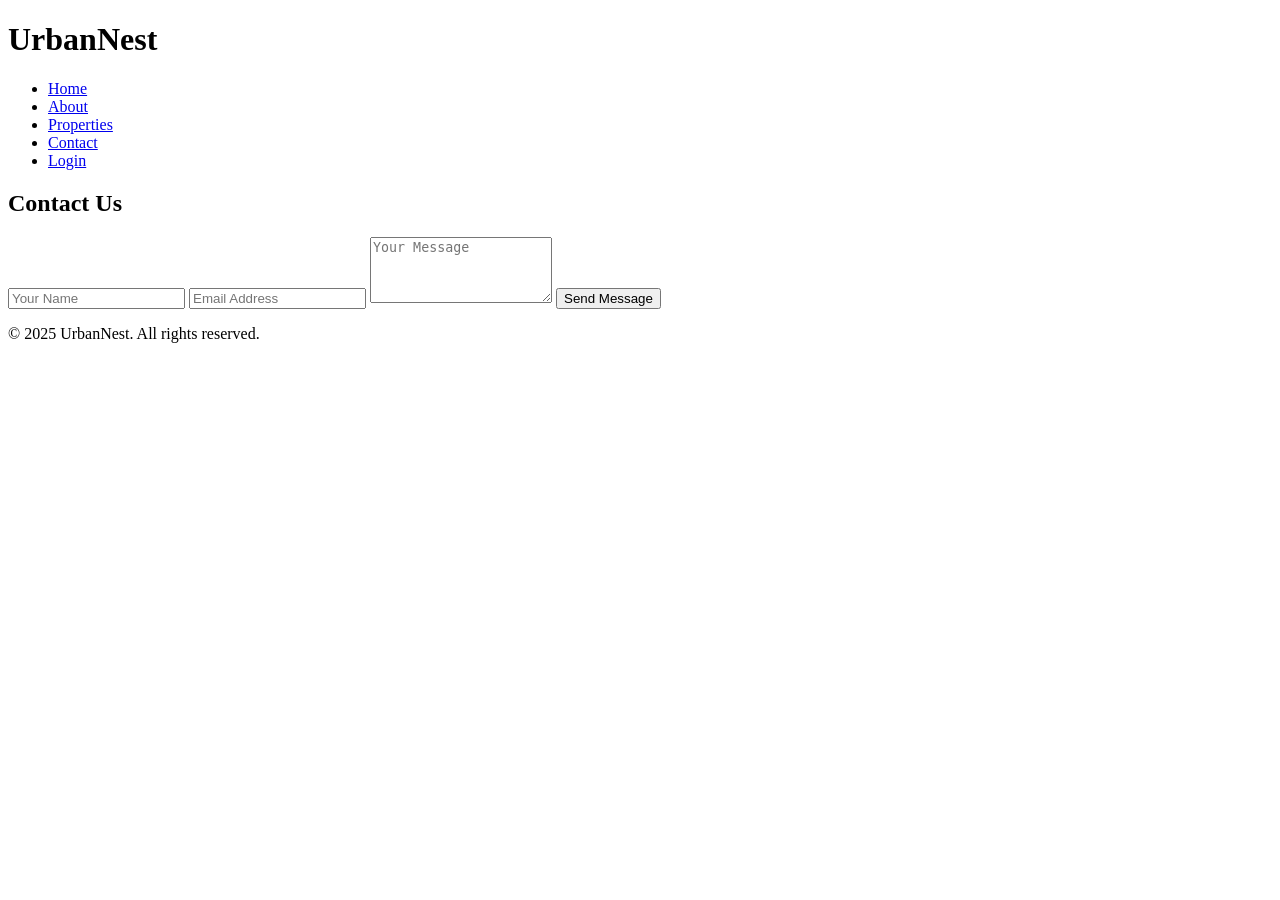
==== contact.html @ 1af2ee64 "Add files via upload" ====
<!DOCTYPE html>
<html lang="en">
<head>
  <meta charset="UTF-8">
  <meta name="viewport" content="width=device-width, initial-scale=1.0">
  <title>Contact | UrbanNest</title>
  <link rel="stylesheet" href="styles.css">
</head>
<body>
  <header>
    <h1 class="logo">UrbanNest</h1>
    <nav>
      <ul>
        <li><a href="index.html">Home</a></li>
        <li><a href="about.html">About</a></li>
        <li><a href="properties.html">Properties</a></li>
        <li><a href="contact.html" class="active">Contact</a></li>
        <li><a href="login.html">Login</a></li>
      </ul>
    </nav>
  </header>

  <section class="contact-section">
    <h2>Contact Us</h2>
    <form>
      <input type="text" placeholder="Your Name" required>
      <input type="email" placeholder="Email Address" required>
      <textarea placeholder="Your Message" rows="4" required></textarea>
      <button type="submit" class="btn">Send Message</button>
    </form>
  </section>

  <footer>
    <p>&copy; 2025 UrbanNest. All rights reserved.</p>
  </footer>
</body>
</html>
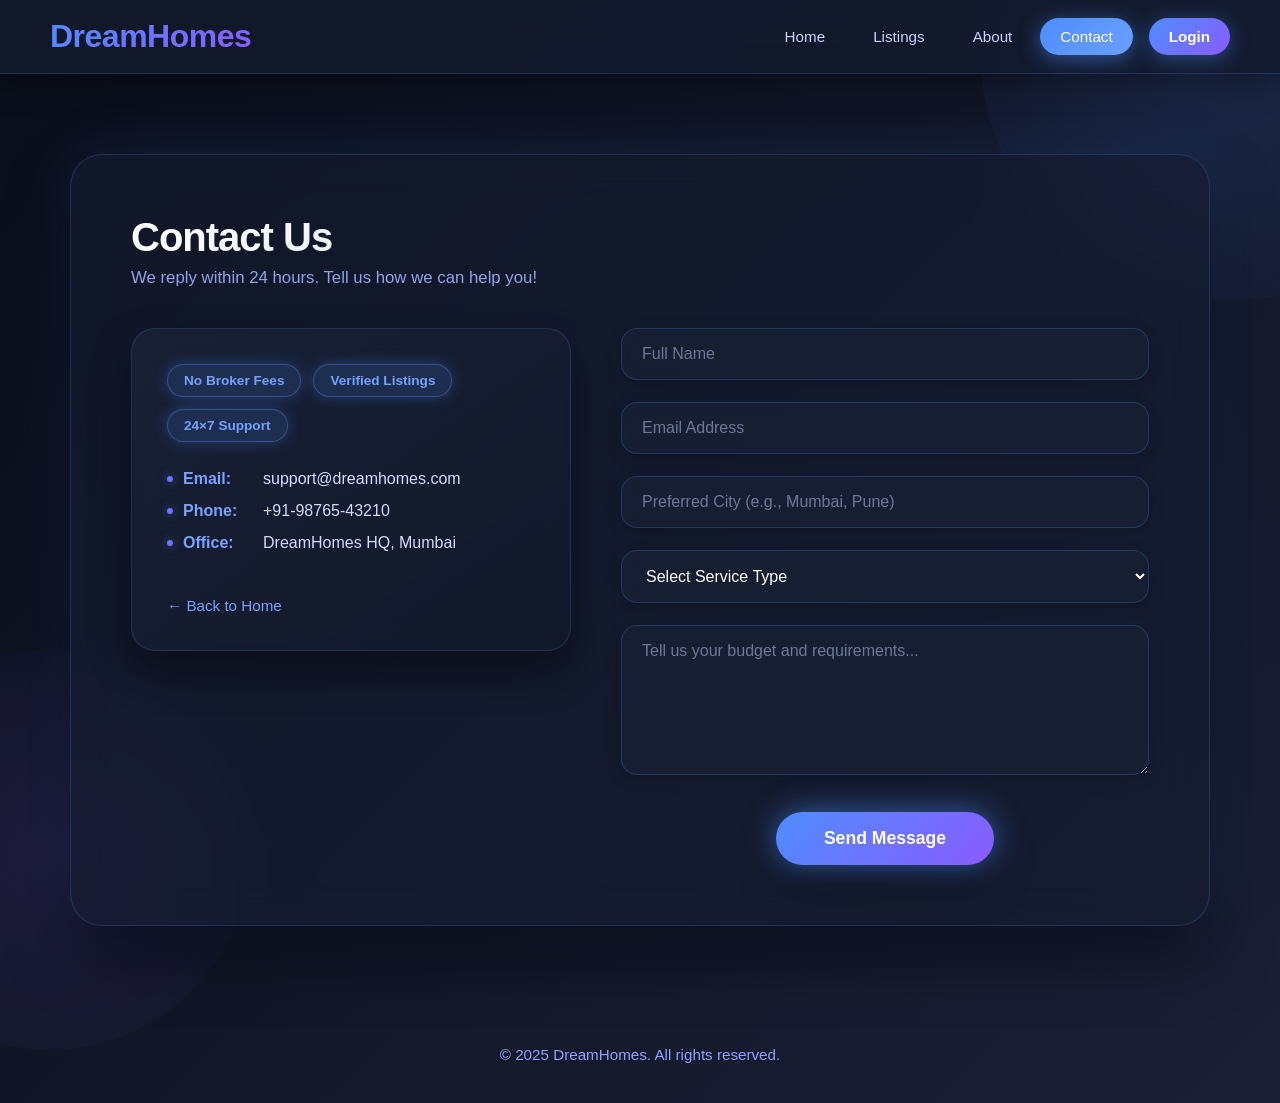
==== commit c841c0e0: "up" ====
--- a/contact.html
+++ b/contact.html
@@ -3,35 +3,458 @@
 <head>
   <meta charset="UTF-8">
   <meta name="viewport" content="width=device-width, initial-scale=1.0">
-  <title>Contact | UrbanNest</title>
-  <link rel="stylesheet" href="styles.css">
+  <title>Contact Us | DreamHomes</title>
+
+  <style>
+    *{
+      margin:0;
+      padding:0;
+      box-sizing:border-box;
+      font-family:"Segoe UI", Tahoma, sans-serif;
+    }
+
+    body{
+      background: linear-gradient(135deg, #0a0e1a 0%, #1a1f35 100%);
+      color:#e8ecff;
+      min-height:100vh;
+      position:relative;
+      overflow-x:hidden;
+    }
+
+    body::before{
+      content:'';
+      position:fixed;
+      width:500px;
+      height:500px;
+      background:radial-gradient(circle, rgba(78,141,255,0.15), transparent);
+      border-radius:50%;
+      top:-200px;
+      right:-200px;
+      pointer-events:none;
+      animation:float 20s infinite ease-in-out;
+    }
+
+    body::after{
+      content:'';
+      position:fixed;
+      width:400px;
+      height:400px;
+      background:radial-gradient(circle, rgba(138,91,255,0.12), transparent);
+      border-radius:50%;
+      bottom:-150px;
+      left:-150px;
+      pointer-events:none;
+      animation:float 15s infinite ease-in-out reverse;
+    }
+
+    @keyframes float{
+      0%, 100%{ transform:translate(0,0) scale(1); }
+      50%{ transform:translate(30px, 30px) scale(1.1); }
+    }
+
+    header{
+      position:sticky;
+      top:0;
+      background:rgba(19,26,45,0.85);
+      backdrop-filter:blur(20px);
+      padding:18px 50px;
+      display:flex;
+      justify-content:space-between;
+      align-items:center;
+      box-shadow:0 8px 32px rgba(0,0,0,0.4);
+      border-bottom:1px solid rgba(78,141,255,0.2);
+      z-index:100;
+    }
+
+    header h1{
+      background:linear-gradient(135deg, #4e8dff, #8a5bff);
+      -webkit-background-clip:text;
+      -webkit-text-fill-color:transparent;
+      background-clip:text;
+      font-size:2rem;
+      font-weight:800;
+      letter-spacing:-0.5px;
+    }
+
+    nav{
+      display:flex;
+      gap:8px;
+      align-items:center;
+    }
+
+    nav a{
+      padding:10px 20px;
+      border-radius:25px;
+      font-size:0.95rem;
+      color:#c8d2ff;
+      text-decoration:none;
+      transition:all 0.3s cubic-bezier(0.4, 0, 0.2, 1);
+      position:relative;
+      font-weight:500;
+    }
+
+    nav a:hover{
+      background:rgba(78,141,255,0.15);
+      color:white;
+      transform:translateY(-2px);
+    }
+
+    nav a.active{
+      background:linear-gradient(135deg, #4e8dff, #6a9fff);
+      color:white;
+      box-shadow:0 4px 20px rgba(78,141,255,0.5);
+    }
+
+    nav .login-btn{
+      background:linear-gradient(135deg, #4e8dff, #8a5bff);
+      color:white;
+      font-weight:600;
+      box-shadow:0 4px 20px rgba(78,141,255,0.4);
+      margin-left:8px;
+    }
+
+    nav .login-btn:hover{
+      box-shadow:0 6px 30px rgba(78,141,255,0.6);
+      transform:translateY(-3px);
+    }
+
+    main{
+      max-width:1200px;
+      margin:80px auto;
+      padding:0 30px;
+      position:relative;
+      z-index:1;
+    }
+
+    .card{
+      background:rgba(21,29,49,0.6);
+      backdrop-filter:blur(20px);
+      border-radius:32px;
+      padding:60px;
+      box-shadow:
+        0 30px 60px rgba(0,0,0,0.5),
+        0 0 1px rgba(255,255,255,0.1) inset,
+        0 0 60px rgba(78,141,255,0.15);
+      border:1px solid rgba(78,141,255,0.2);
+      animation:fadeInUp 0.8s ease;
+    }
+
+    @keyframes fadeInUp{
+      from{
+        opacity:0;
+        transform:translateY(30px);
+      }
+      to{
+        opacity:1;
+        transform:translateY(0);
+      }
+    }
+
+    .title{
+      font-size:2.5rem;
+      font-weight:800;
+      margin-bottom:8px;
+      background:linear-gradient(135deg, #fff, #b8c9ff);
+      -webkit-background-clip:text;
+      -webkit-text-fill-color:transparent;
+      background-clip:text;
+      letter-spacing:-1px;
+    }
+
+    .subtitle{
+      color:#9fb1ff;
+      font-size:1.05rem;
+      margin-bottom:40px;
+      opacity:0.9;
+    }
+
+    .grid{
+      display:grid;
+      grid-template-columns:1fr 1.2fr;
+      gap:50px;
+      align-items:start;
+    }
+
+    .leftbox{
+      background:linear-gradient(145deg, rgba(27,35,56,0.8), rgba(17,24,41,0.9));
+      backdrop-filter:blur(10px);
+      padding:35px;
+      border-radius:24px;
+      box-shadow:
+        0 20px 40px rgba(0,0,0,0.4),
+        0 0 1px rgba(255,255,255,0.1) inset;
+      border:1px solid rgba(78,141,255,0.2);
+      position:sticky;
+      top:120px;
+    }
+
+    .tags{
+      display:flex;
+      gap:12px;
+      flex-wrap:wrap;
+      margin-bottom:28px;
+    }
+
+    .tag{
+      padding:8px 16px;
+      background:rgba(78,141,255,0.15);
+      color:#73a2ff;
+      border-radius:25px;
+      font-size:0.85rem;
+      font-weight:600;
+      border:1px solid rgba(78,141,255,0.4);
+      box-shadow:0 0 15px rgba(78,141,255,0.3);
+      transition:all 0.3s;
+    }
+
+    .tag:hover{
+      background:rgba(78,141,255,0.25);
+      transform:translateY(-2px);
+      box-shadow:0 4px 20px rgba(78,141,255,0.4);
+    }
+
+    .info{
+      margin-bottom:25px;
+    }
+
+    .info p{
+      margin-bottom:14px;
+      font-size:1rem;
+      color:#d5dbff;
+      display:flex;
+      align-items:center;
+      gap:10px;
+    }
+
+    .info p::before{
+      content:'';
+      width:6px;
+      height:6px;
+      background:linear-gradient(135deg, #4e8dff, #8a5bff);
+      border-radius:50%;
+      box-shadow:0 0 10px rgba(78,141,255,0.6);
+    }
+
+    .info b{
+      color:#7aa2ff;
+      font-weight:600;
+      min-width:70px;
+    }
+
+    .back{
+      display:inline-flex;
+      align-items:center;
+      gap:8px;
+      margin-top:20px;
+      font-size:0.95rem;
+      color:#76a3ff;
+      text-decoration:none;
+      transition:all 0.3s;
+      font-weight:500;
+    }
+
+    .back:hover{
+      color:#4e8dff;
+      transform:translateX(-5px);
+    }
+
+    form{
+      display:flex;
+      flex-direction:column;
+      gap:22px;
+    }
+
+    form input,
+    form select,
+    form textarea{
+      width:100%;
+      padding:16px 20px;
+      border-radius:16px;
+      border:1px solid rgba(78,141,255,0.25);
+      background:rgba(26,34,54,0.6);
+      backdrop-filter:blur(10px);
+      color:white;
+      font-size:1rem;
+      transition:all 0.3s;
+      box-shadow:0 4px 15px rgba(0,0,0,0.2);
+    }
+
+    form input::placeholder,
+    form textarea::placeholder{
+      color:rgba(200,210,255,0.5);
+    }
+
+    form input:focus,
+    form select:focus,
+    form textarea:focus{
+      border-color:#4e8dff;
+      box-shadow:0 0 20px rgba(78,141,255,0.5), 0 8px 25px rgba(0,0,0,0.3);
+      outline:none;
+      background:rgba(26,34,54,0.8);
+      transform:translateY(-2px);
+    }
+
+    textarea{
+      resize:vertical;
+      min-height:150px;
+      font-family:inherit;
+    }
+
+    button{
+      width:max-content;
+      padding:16px 48px;
+      border:none;
+      background:linear-gradient(135deg,#4e8dff,#8a5bff);
+      color:white;
+      font-weight:700;
+      border-radius:35px;
+      font-size:1.1rem;
+      cursor:pointer;
+      margin-top:15px;
+      align-self:center;
+      box-shadow:
+        0 0 30px rgba(78,141,255,0.6),
+        0 20px 40px rgba(0,0,0,0.4);
+      transition:all 0.3s cubic-bezier(0.4, 0, 0.2, 1);
+      position:relative;
+      overflow:hidden;
+    }
+
+    button::before{
+      content:'';
+      position:absolute;
+      top:50%;
+      left:50%;
+      width:0;
+      height:0;
+      border-radius:50%;
+      background:rgba(255,255,255,0.2);
+      transform:translate(-50%, -50%);
+      transition:width 0.6s, height 0.6s;
+    }
+
+    button:hover::before{
+      width:300px;
+      height:300px;
+    }
+
+    button:hover{
+      transform:translateY(-4px);
+      box-shadow:
+        0 0 40px rgba(78,141,255,0.8),
+        0 25px 50px rgba(0,0,0,0.5);
+    }
+
+    button:active{
+      transform:translateY(-2px);
+    }
+
+    footer{
+      text-align:center;
+      padding:40px 0;
+      color:#8ea2ff;
+      font-size:0.95rem;
+      position:relative;
+      z-index:1;
+    }
+
+    @media(max-width:900px){
+      .grid{
+        grid-template-columns:1fr;
+        gap:40px;
+      }
+      .leftbox{
+        position:static;
+      }
+      header{
+        padding:16px 25px;
+      }
+      nav{
+        flex-wrap:wrap;
+      }
+      .card{
+        padding:40px 30px;
+      }
+    }
+
+    @media(max-width:600px){
+      header h1{
+        font-size:1.5rem;
+      }
+      .title{
+        font-size:2rem;
+      }
+      nav a{
+        font-size:0.85rem;
+        padding:8px 14px;
+      }
+    }
+  </style>
 </head>
+
 <body>
-  <header>
-    <h1 class="logo">UrbanNest</h1>
-    <nav>
-      <ul>
-        <li><a href="index.html">Home</a></li>
-        <li><a href="about.html">About</a></li>
-        <li><a href="properties.html">Properties</a></li>
-        <li><a href="contact.html" class="active">Contact</a></li>
-        <li><a href="login.html">Login</a></li>
-      </ul>
-    </nav>
-  </header>
-
-  <section class="contact-section">
-    <h2>Contact Us</h2>
-    <form>
-      <input type="text" placeholder="Your Name" required>
-      <input type="email" placeholder="Email Address" required>
-      <textarea placeholder="Your Message" rows="4" required></textarea>
-      <button type="submit" class="btn">Send Message</button>
-    </form>
-  </section>
-
-  <footer>
-    <p>&copy; 2025 UrbanNest. All rights reserved.</p>
-  </footer>
+
+<header>
+  <h1>DreamHomes</h1>
+  <nav>
+    <a href="index.html">Home</a>
+    <a href="index.html#listings">Listings</a>
+    <a href="index.html#about">About</a>
+    <a href="contact.html" class="active">Contact</a>
+    <a href="login.html" class="login-btn">Login</a>
+  </nav>
+</header>
+
+<main>
+  <div class="card">
+
+    <div class="title">Contact Us</div>
+    <div class="subtitle">We reply within 24 hours. Tell us how we can help you!</div>
+
+    <div class="grid">
+
+      <div class="leftbox">
+
+        <div class="tags">
+          <div class="tag">No Broker Fees</div>
+          <div class="tag">Verified Listings</div>
+          <div class="tag">24×7 Support</div>
+        </div>
+
+        <div class="info">
+          <p><b>Email:</b> support@dreamhomes.com</p>
+          <p><b>Phone:</b> +91-98765-43210</p>
+          <p><b>Office:</b> DreamHomes HQ, Mumbai</p>
+        </div>
+
+        <a href="index.html" class="back">← Back to Home</a>
+      </div>
+
+      <form>
+        <input type="text" placeholder="Full Name" required>
+        <input type="email" placeholder="Email Address" required>
+        <input type="text" placeholder="Preferred City (e.g., Mumbai, Pune)">
+        
+        <select required>
+          <option value="">Select Service Type</option>
+          <option>Buy</option>
+          <option>Rent</option>
+          <option>Sell</option>
+        </select>
+
+        <textarea placeholder="Tell us your budget and requirements..." required></textarea>
+
+        <button type="submit">Send Message</button>
+      </form>
+
+    </div>
+
+  </div>
+</main>
+
+<footer>
+  © 2025 DreamHomes. All rights reserved.
+</footer>
+
 </body>
-</html>
+</html>
